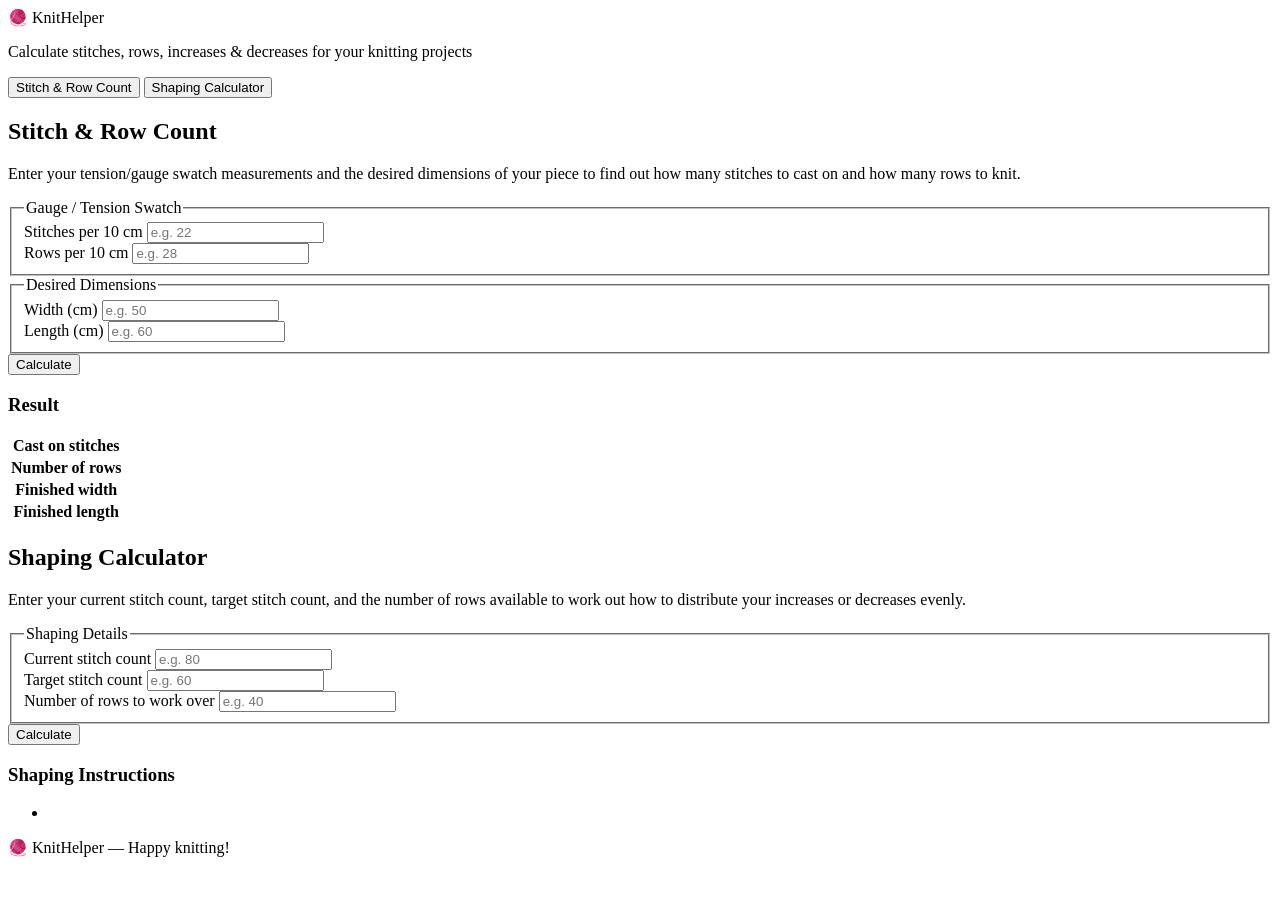
==== src/main/resources/templates/index.html @ 93ef2cc5 "Add Java Spring Boot web application for knitting calculations Agent-Logs-Url: https://github.com/el" ====
<!DOCTYPE html>
<html lang="en" xmlns:th="http://www.thymeleaf.org">
<head>
    <meta charset="UTF-8"/>
    <meta name="viewport" content="width=device-width, initial-scale=1.0"/>
    <title>KnitHelper – Knitting Calculator</title>
    <link rel="stylesheet" th:href="@{/css/style.css}"/>
</head>
<body>

<header>
    <div class="header-inner">
        <span class="logo">🧶 KnitHelper</span>
        <p class="tagline">Calculate stitches, rows, increases &amp; decreases for your knitting projects</p>
    </div>
</header>

<main>
    <!-- Tab navigation -->
    <nav class="tabs" role="tablist">
        <button class="tab-btn"
                th:classappend="${activeTab == 'shaping'} ? '' : ' active'"
                onclick="showTab('stitches')" id="tab-stitches" role="tab">
            Stitch &amp; Row Count
        </button>
        <button class="tab-btn"
                th:classappend="${activeTab == 'shaping'} ? ' active' : ''"
                onclick="showTab('shaping')" id="tab-shaping" role="tab">
            Shaping Calculator
        </button>
    </nav>

    <!-- Stitch & Row Calculator -->
    <section id="stitches" class="tab-panel"
             th:classappend="${activeTab == 'shaping'} ? ' hidden' : ''">
        <h2>Stitch &amp; Row Count</h2>
        <p class="description">
            Enter your tension/gauge swatch measurements and the desired dimensions of your piece
            to find out how many stitches to cast on and how many rows to knit.
        </p>

        <form th:action="@{/calculate/stitches}" method="post" th:object="${stitchInput}" novalidate>
            <fieldset>
                <legend>Gauge / Tension Swatch</legend>
                <div class="field-row">
                    <label for="stitchesPer10Cm">Stitches per 10 cm</label>
                    <input type="number" id="stitchesPer10Cm" th:field="*{stitchesPer10Cm}"
                           step="0.1" min="0.1" placeholder="e.g. 22"/>
                    <span class="error" th:if="${#fields.hasErrors('stitchesPer10Cm')}"
                          th:errors="*{stitchesPer10Cm}"></span>
                </div>
                <div class="field-row">
                    <label for="rowsPer10Cm">Rows per 10 cm</label>
                    <input type="number" id="rowsPer10Cm" th:field="*{rowsPer10Cm}"
                           step="0.1" min="0.1" placeholder="e.g. 28"/>
                    <span class="error" th:if="${#fields.hasErrors('rowsPer10Cm')}"
                          th:errors="*{rowsPer10Cm}"></span>
                </div>
            </fieldset>

            <fieldset>
                <legend>Desired Dimensions</legend>
                <div class="field-row">
                    <label for="desiredWidthCm">Width (cm)</label>
                    <input type="number" id="desiredWidthCm" th:field="*{desiredWidthCm}"
                           step="0.1" min="0.1" placeholder="e.g. 50"/>
                    <span class="error" th:if="${#fields.hasErrors('desiredWidthCm')}"
                          th:errors="*{desiredWidthCm}"></span>
                </div>
                <div class="field-row">
                    <label for="desiredLengthCm">Length (cm)</label>
                    <input type="number" id="desiredLengthCm" th:field="*{desiredLengthCm}"
                           step="0.1" min="0.1" placeholder="e.g. 60"/>
                    <span class="error" th:if="${#fields.hasErrors('desiredLengthCm')}"
                          th:errors="*{desiredLengthCm}"></span>
                </div>
            </fieldset>

            <button type="submit" class="btn-primary">Calculate</button>
        </form>

        <div class="result-card" th:if="${stitchResult}">
            <h3>Result</h3>
            <table class="result-table">
                <tr>
                    <th>Cast on stitches</th>
                    <td th:text="${stitchResult.stitchCount}"></td>
                </tr>
                <tr>
                    <th>Number of rows</th>
                    <td th:text="${stitchResult.rowCount}"></td>
                </tr>
                <tr>
                    <th>Finished width</th>
                    <td th:text="${stitchResult.desiredWidthCm} + ' cm'"></td>
                </tr>
                <tr>
                    <th>Finished length</th>
                    <td th:text="${stitchResult.desiredLengthCm} + ' cm'"></td>
                </tr>
            </table>
        </div>
    </section>

    <!-- Shaping Calculator -->
    <section id="shaping" class="tab-panel"
             th:classappend="${activeTab == 'shaping'} ? '' : ' hidden'">
        <h2>Shaping Calculator</h2>
        <p class="description">
            Enter your current stitch count, target stitch count, and the number of rows available
            to work out how to distribute your increases or decreases evenly.
        </p>

        <form th:action="@{/calculate/shaping}" method="post" th:object="${shapingInput}" novalidate>
            <fieldset>
                <legend>Shaping Details</legend>
                <div class="field-row">
                    <label for="currentStitches">Current stitch count</label>
                    <input type="number" id="currentStitches" th:field="*{currentStitches}"
                           step="1" min="1" placeholder="e.g. 80"/>
                    <span class="error" th:if="${#fields.hasErrors('currentStitches')}"
                          th:errors="*{currentStitches}"></span>
                </div>
                <div class="field-row">
                    <label for="targetStitches">Target stitch count</label>
                    <input type="number" id="targetStitches" th:field="*{targetStitches}"
                           step="1" min="1" placeholder="e.g. 60"/>
                    <span class="error" th:if="${#fields.hasErrors('targetStitches')}"
                          th:errors="*{targetStitches}"></span>
                </div>
                <div class="field-row">
                    <label for="numberOfRows">Number of rows to work over</label>
                    <input type="number" id="numberOfRows" th:field="*{numberOfRows}"
                           step="1" min="1" placeholder="e.g. 40"/>
                    <span class="error" th:if="${#fields.hasErrors('numberOfRows')}"
                          th:errors="*{numberOfRows}"></span>
                </div>
            </fieldset>

            <button type="submit" class="btn-primary">Calculate</button>
        </form>

        <div class="result-card" th:if="${shapingResult}">
            <h3>Shaping Instructions</h3>
            <div class="shaping-type"
                 th:classappend="${shapingResult.shapingType.name()} == 'INCREASE' ? ' increase' :
                                  (${shapingResult.shapingType.name()} == 'DECREASE' ? ' decrease' : '')">
                <span th:text="${shapingResult.shapingType.name() == 'INCREASE'} ? '▲ Increase' :
                                (${shapingResult.shapingType.name() == 'DECREASE'} ? '▼ Decrease' : '— No change')"></span>
                <span th:if="${shapingResult.totalChanges > 0}"
                      th:text="' · ' + ${shapingResult.totalChanges} + ' stitch(es) total'"></span>
            </div>
            <ul class="instructions-list">
                <li th:each="instruction : ${shapingResult.instructions}" th:text="${instruction}"></li>
            </ul>
        </div>
    </section>
</main>

<footer>
    <p>🧶 KnitHelper &mdash; Happy knitting!</p>
</footer>

<script>
    function showTab(tabName) {
        document.querySelectorAll('.tab-panel').forEach(p => p.classList.add('hidden'));
        document.querySelectorAll('.tab-btn').forEach(b => b.classList.remove('active'));
        document.getElementById(tabName).classList.remove('hidden');
        document.getElementById('tab-' + tabName).classList.add('active');
    }
</script>
</body>
</html>
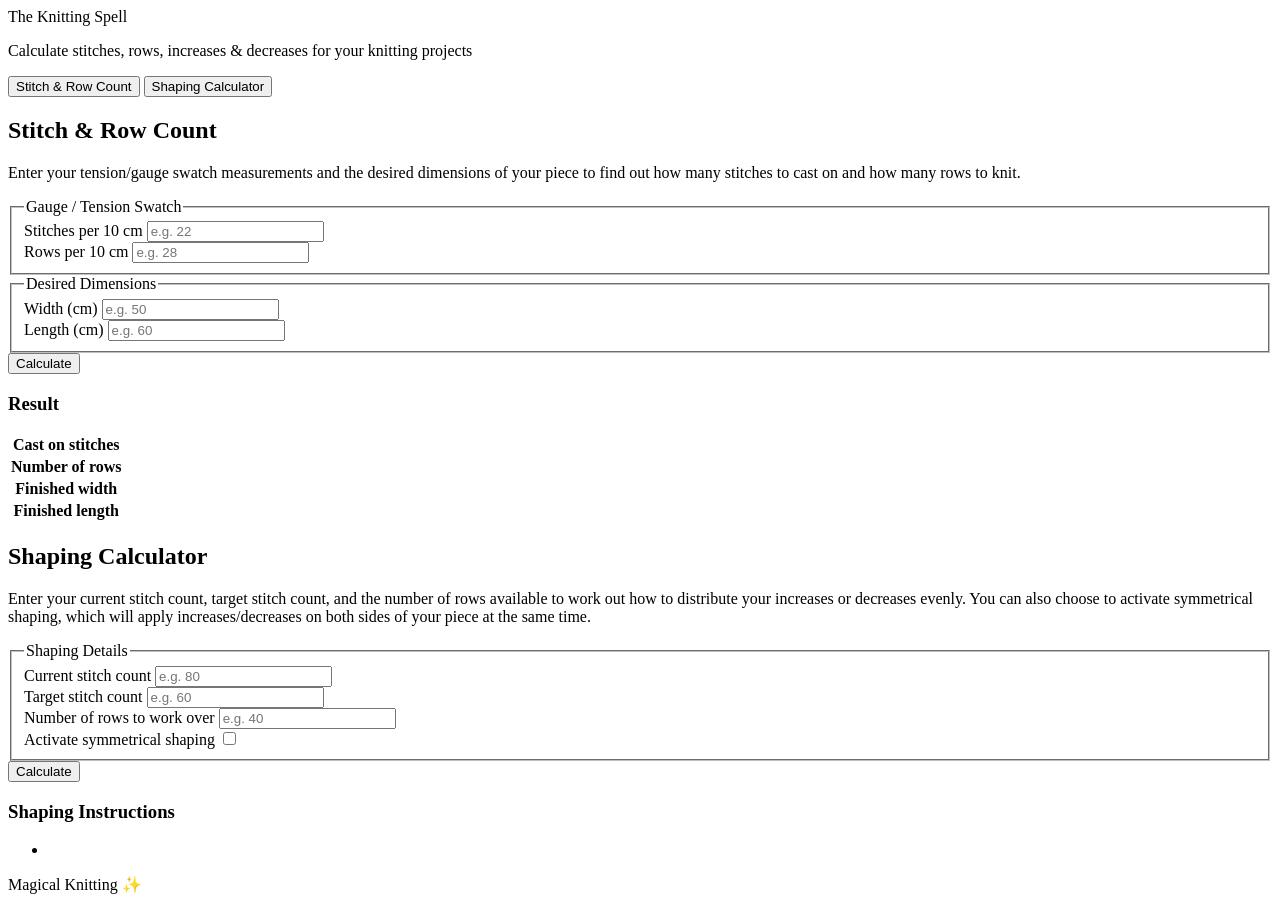
==== commit f5b591bb: "first draft for shaping calculator" ====
--- a/src/main/resources/templates/index.html
+++ b/src/main/resources/templates/index.html
@@ -3,14 +3,15 @@
 <head>
     <meta charset="UTF-8"/>
     <meta name="viewport" content="width=device-width, initial-scale=1.0"/>
-    <title>KnitHelper – Knitting Calculator</title>
+    <title>The Knitting Spell – Knitting Calculator and More</title>
+    <link href="https://fonts.googleapis.com/css2?family=Inter:wght@300;400;600&family=Playfair+Display:wght@600;700&display=swap" rel="stylesheet">
     <link rel="stylesheet" th:href="@{/css/style.css}"/>
 </head>
 <body>
 
 <header>
     <div class="header-inner">
-        <span class="logo">🧶 KnitHelper</span>
+        <span class="logo">The Knitting Spell</span>
         <p class="tagline">Calculate stitches, rows, increases &amp; decreases for your knitting projects</p>
     </div>
 </header>
@@ -108,7 +109,7 @@
         <h2>Shaping Calculator</h2>
         <p class="description">
             Enter your current stitch count, target stitch count, and the number of rows available
-            to work out how to distribute your increases or decreases evenly.
+            to work out how to distribute your increases or decreases evenly. You can also choose to activate symmetrical shaping, which will apply increases/decreases on both sides of your piece at the same time.
         </p>
 
         <form th:action="@{/calculate/shaping}" method="post" th:object="${shapingInput}" novalidate>
@@ -135,6 +136,10 @@
                     <span class="error" th:if="${#fields.hasErrors('numberOfRows')}"
                           th:errors="*{numberOfRows}"></span>
                 </div>
+                <div class="field-row checkbox-row">
+                    <label for="symmetricalShaping">Activate symmetrical shaping</label>
+                    <input type="checkbox" id="symmetricalShaping" th:field="*{symmetricalShaping}"/>
+                </div>
             </fieldset>
 
             <button type="submit" class="btn-primary">Calculate</button>
@@ -158,7 +163,7 @@
 </main>
 
 <footer>
-    <p>🧶 KnitHelper &mdash; Happy knitting!</p>
+    <p> Magical Knitting ✨</p>
 </footer>
 
 <script>
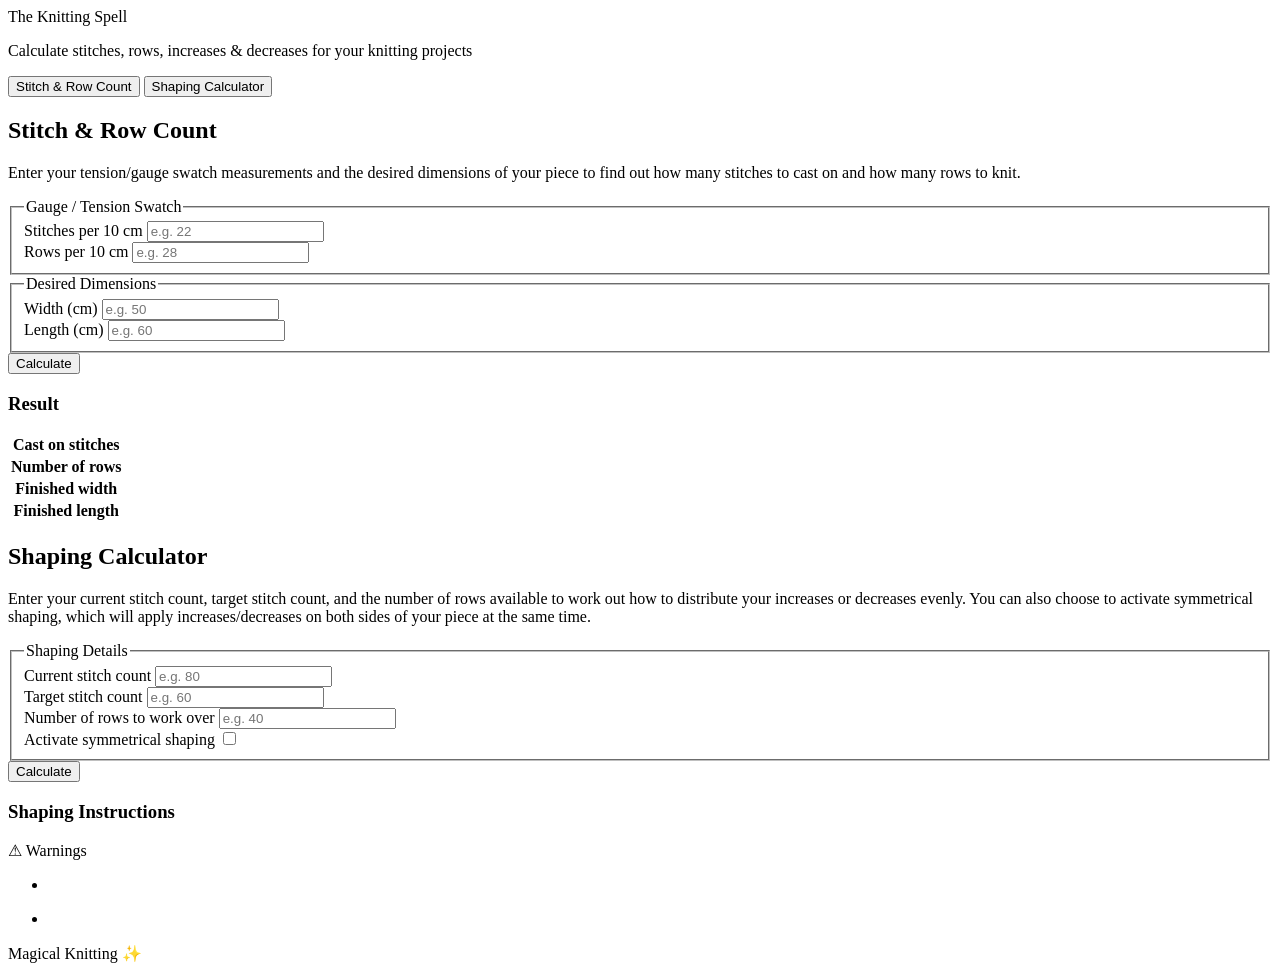
==== commit 8ba21dde: "increasing instructions readabilty" ====
--- a/src/main/resources/templates/index.html
+++ b/src/main/resources/templates/index.html
@@ -155,6 +155,14 @@
                 <span th:if="${shapingResult.totalChanges > 0}"
                       th:text="' · ' + ${shapingResult.totalChanges} + ' stitch(es) total'"></span>
             </div>
+            <div class="warnings-section" th:if="${shapingResult.warnings != null and !shapingResult.warnings.isEmpty()}">
+                <div class="warnings-box">
+                    <div class="warning-title"><span class="warning-icon">⚠</span> Warnings</div>
+                    <ul class="warnings-list">
+                        <li th:each="w : ${shapingResult.warnings}" th:text="${w}"></li>
+                    </ul>
+                </div>
+            </div>
             <ul class="instructions-list">
                 <li th:each="instruction : ${shapingResult.instructions}" th:text="${instruction}"></li>
             </ul>
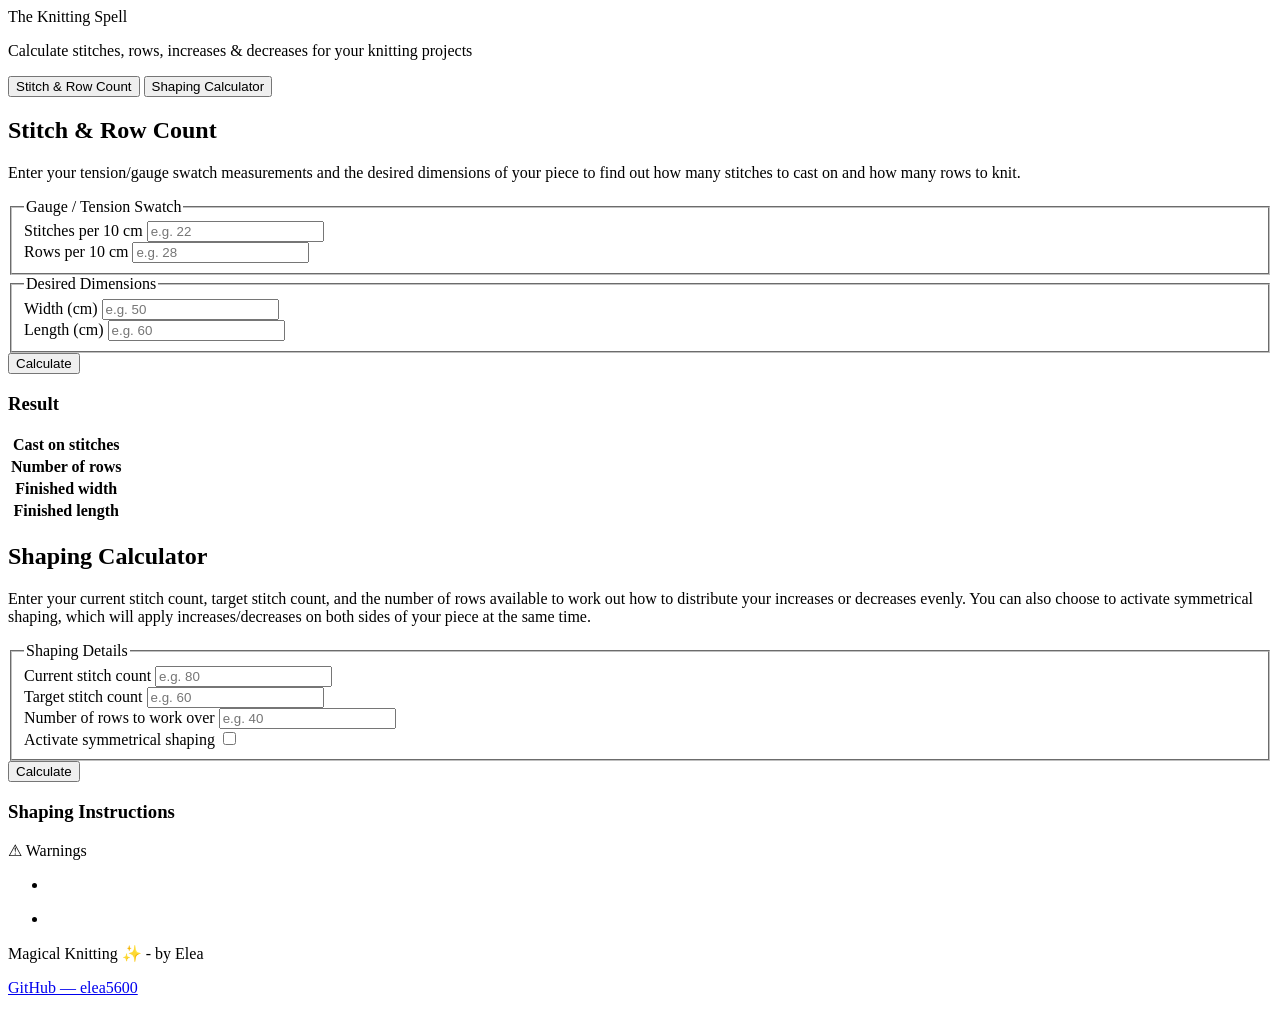
==== commit 51bafec9: "github link added :3" ====
--- a/src/main/resources/templates/index.html
+++ b/src/main/resources/templates/index.html
@@ -171,7 +171,10 @@
 </main>
 
 <footer>
-    <p> Magical Knitting ✨</p>
+    <p>Magical Knitting ✨ - by Elea</p>
+    <p class="footer-links">
+        <a href="https://github.com/elea5600" target="_blank" rel="noopener noreferrer">GitHub — elea5600</a>
+    </p>
 </footer>
 
 <script>
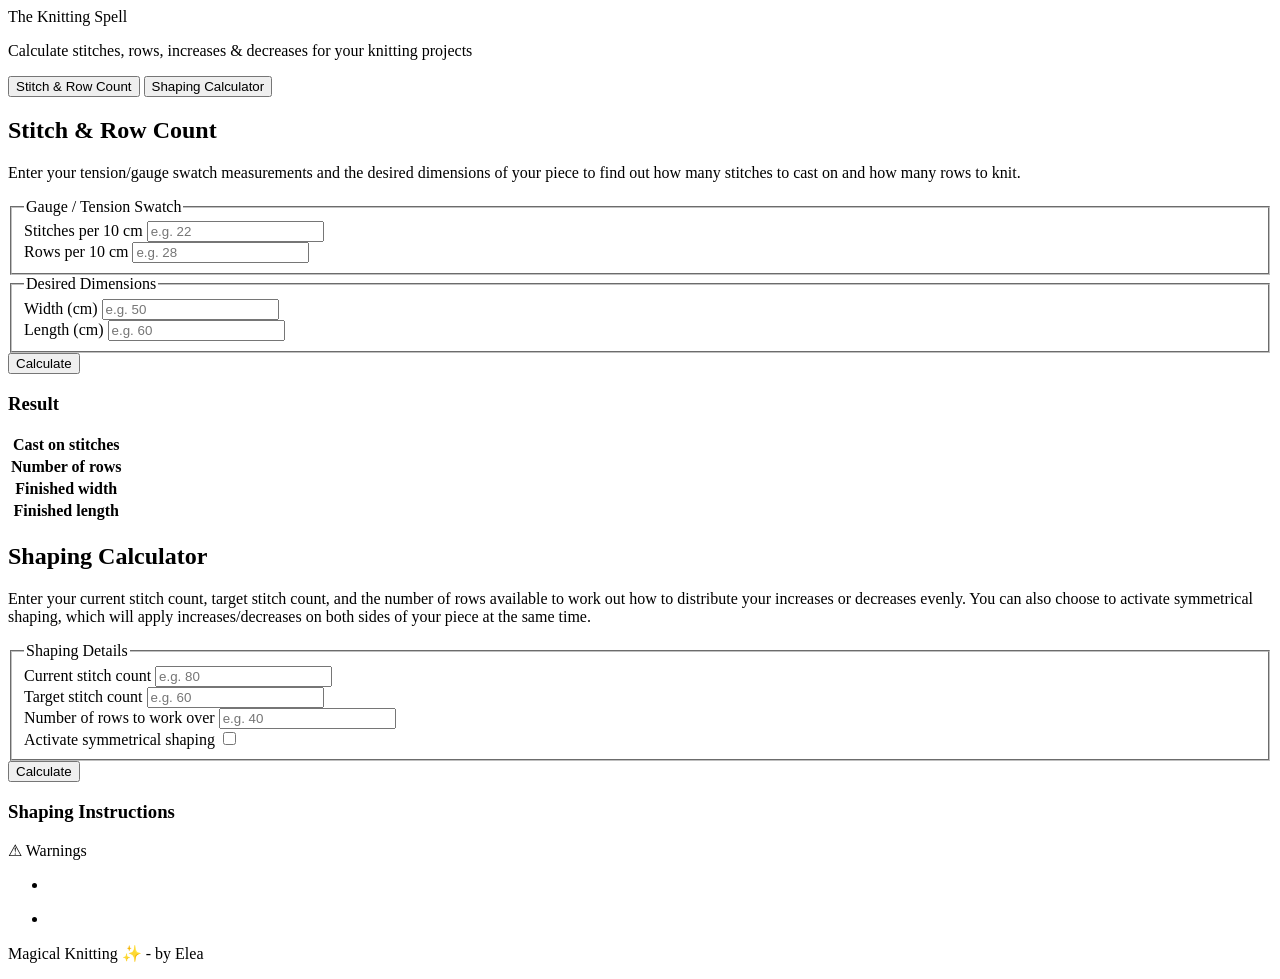
==== commit 182214ce: "updated index and docker compose" ====
--- a/src/main/resources/templates/index.html
+++ b/src/main/resources/templates/index.html
@@ -45,15 +45,15 @@
                 <legend>Gauge / Tension Swatch</legend>
                 <div class="field-row">
                     <label for="stitchesPer10Cm">Stitches per 10 cm</label>
-                    <input type="number" id="stitchesPer10Cm" th:field="*{stitchesPer10Cm}"
-                           step="0.1" min="0.1" placeholder="e.g. 22"/>
+                      <input type="text" id="stitchesPer10Cm" th:field="*{stitchesPer10Cm}"
+                          inputmode="decimal" maxlength="9" placeholder="e.g. 22"/>
                     <span class="error" th:if="${#fields.hasErrors('stitchesPer10Cm')}"
                           th:errors="*{stitchesPer10Cm}"></span>
                 </div>
                 <div class="field-row">
                     <label for="rowsPer10Cm">Rows per 10 cm</label>
-                    <input type="number" id="rowsPer10Cm" th:field="*{rowsPer10Cm}"
-                           step="0.1" min="0.1" placeholder="e.g. 28"/>
+                      <input type="text" id="rowsPer10Cm" th:field="*{rowsPer10Cm}"
+                          inputmode="decimal" maxlength="9" placeholder="e.g. 28"/>
                     <span class="error" th:if="${#fields.hasErrors('rowsPer10Cm')}"
                           th:errors="*{rowsPer10Cm}"></span>
                 </div>
@@ -63,15 +63,15 @@
                 <legend>Desired Dimensions</legend>
                 <div class="field-row">
                     <label for="desiredWidthCm">Width (cm)</label>
-                    <input type="number" id="desiredWidthCm" th:field="*{desiredWidthCm}"
-                           step="0.1" min="0.1" placeholder="e.g. 50"/>
+                      <input type="text" id="desiredWidthCm" th:field="*{desiredWidthCm}"
+                          inputmode="decimal" maxlength="9" placeholder="e.g. 50"/>
                     <span class="error" th:if="${#fields.hasErrors('desiredWidthCm')}"
                           th:errors="*{desiredWidthCm}"></span>
                 </div>
                 <div class="field-row">
                     <label for="desiredLengthCm">Length (cm)</label>
-                    <input type="number" id="desiredLengthCm" th:field="*{desiredLengthCm}"
-                           step="0.1" min="0.1" placeholder="e.g. 60"/>
+                      <input type="text" id="desiredLengthCm" th:field="*{desiredLengthCm}"
+                          inputmode="decimal" maxlength="9" placeholder="e.g. 60"/>
                     <span class="error" th:if="${#fields.hasErrors('desiredLengthCm')}"
                           th:errors="*{desiredLengthCm}"></span>
                 </div>
@@ -172,9 +172,6 @@
 
 <footer>
     <p>Magical Knitting ✨ - by Elea</p>
-    <p class="footer-links">
-        <a href="https://github.com/elea5600" target="_blank" rel="noopener noreferrer">GitHub — elea5600</a>
-    </p>
 </footer>
 
 <script>
